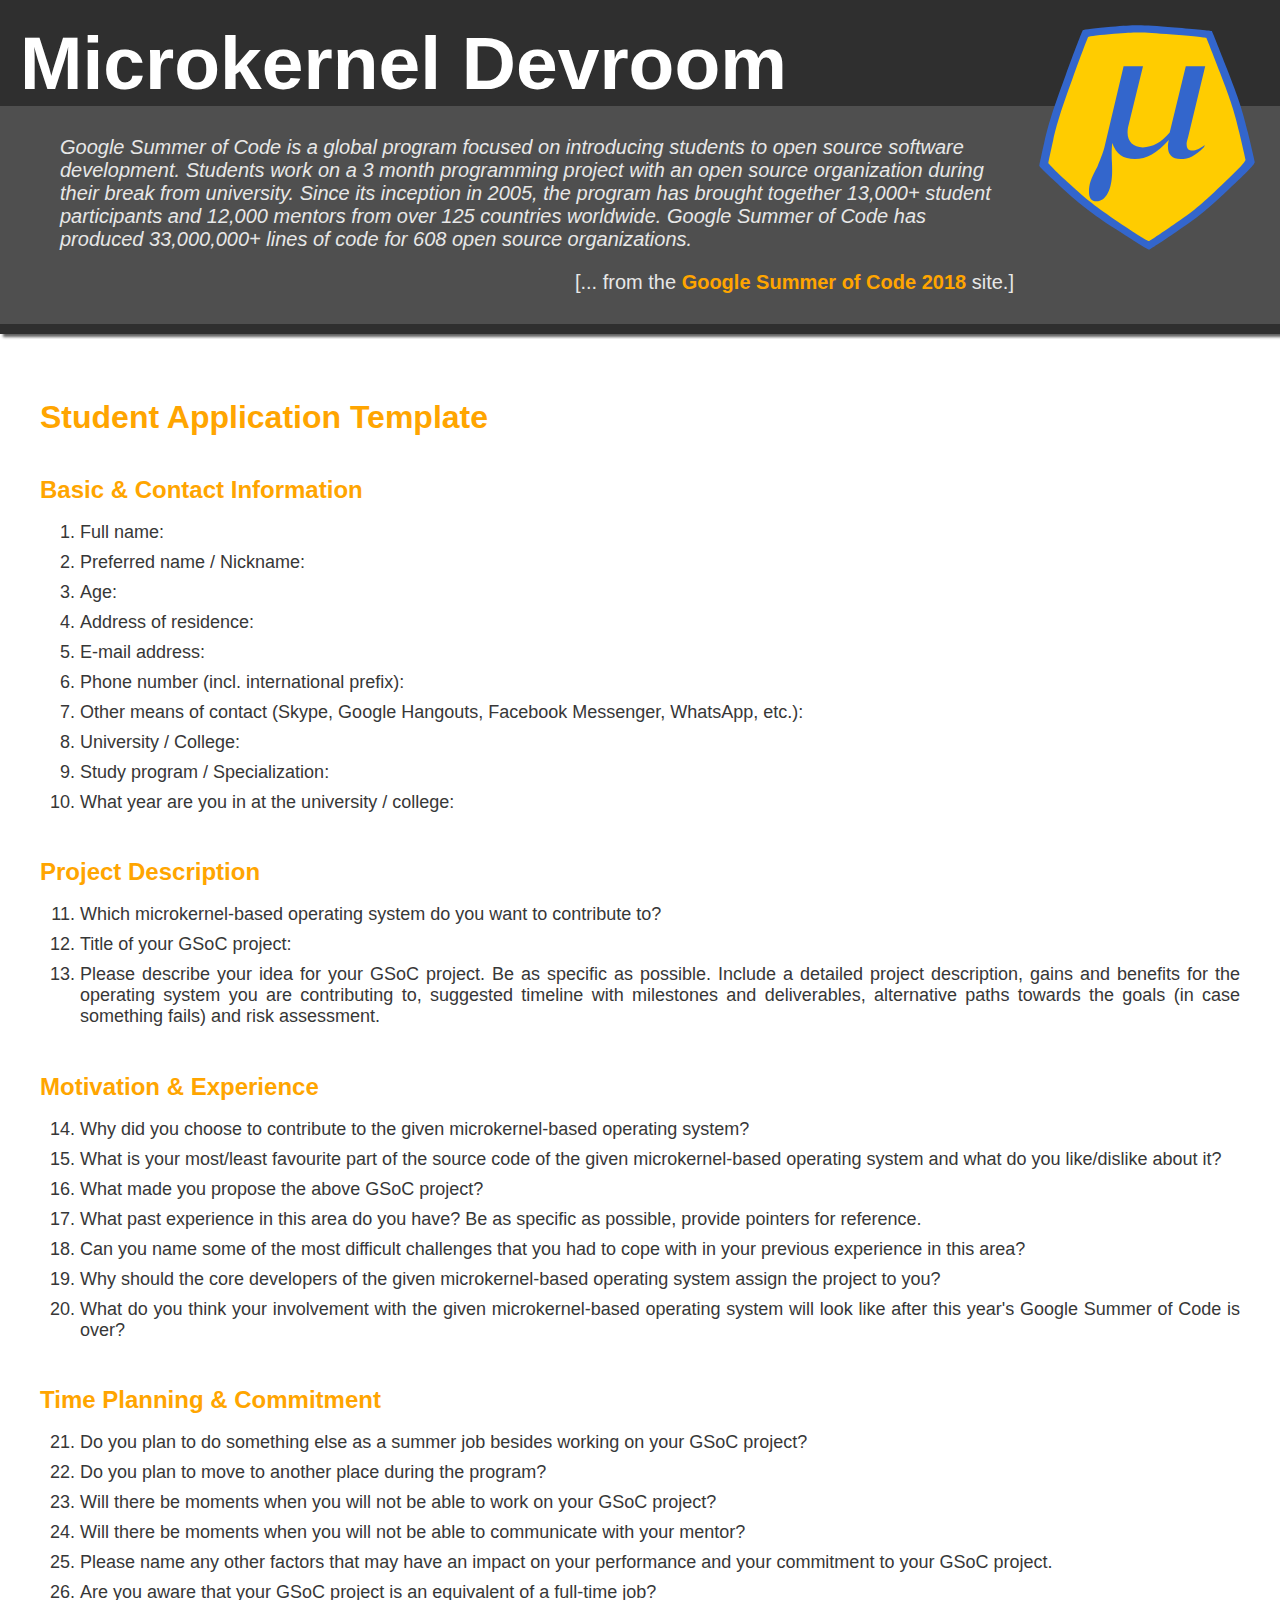
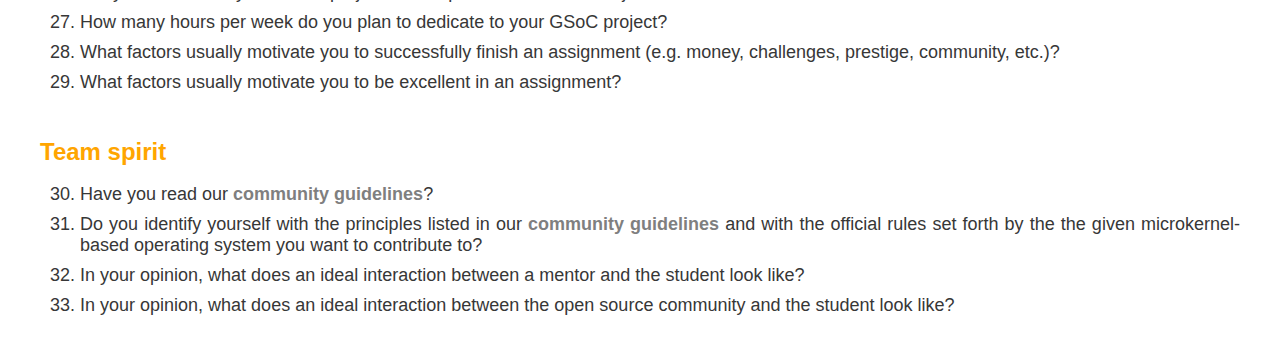
==== form.html @ 0592c829 "Initiali import" ====
<!DOCTYPE html>
<html>
	<head>
		<title>Microkernel Devroom and Google Summer of Code 2018</title>
		<meta http-equiv="Content-Type" content="text/html; charset=UTF-8" />
		<link rel="stylesheet" href="styles.css"/>
		<link rel="icon" type="image/png" href="ukerdevroom-logo.png"/>
	</head>
	<body>
		<div class="wrapper">
		<img src="ukerdevroom-logo.svg"/>
		  <div class="logotext">
			<h1>Microkernel Devroom</h1>
		  </div>
			
		  <div class="intro">
			<blockquote>Google Summer of Code is a global program focused on
			introducing students to open source software development. Students
			work on a&nbsp;3&nbsp;month programming project with an open source
			organization during their break from university. Since its inception
			in 2005, the program has brought together 13,000+ student participants
			and 12,000 mentors from over 125 countries worldwide. Google Summer of
			Code has produced 33,000,000+ lines of code for 608 open source
			organizations.</blockquote>
			
			<p class="right">[... from the <a href="https://summerofcode.withgoogle.com/about/">Google Summer of Code 2018</a> site.]</p>
		  </div>

		  <div class="separator"></div>

		  <div class="main">
			
			<h2>Student Application Template</h2>
			
			<h3>Basic &amp; Contact Information</h3>
			
			<ol>
				<li>Full name:</li>
				<li>Preferred name / Nickname:</li>
				<li>Age:</li>
				<li>Address of residence:</li>
				<li>E-mail address:</li>
				<li>Phone number (incl. international prefix):</li>
				<li>Other means of contact (Skype, Google Hangouts, Facebook Messenger, WhatsApp, etc.):</li>
				<li>University / College:</li>
				<li>Study program / Specialization:</li>
				<li>What year are you in at the university / college:</li>
			</ol>
			
			<h3>Project Description</h3>
			
			<ol start="11">
				<li>Which microkernel-based operating system do you want to contribute to?</li>
				<li>Title of your GSoC project:</li>
				<li>Please describe your idea for your GSoC project. Be as specific as possible.
					Include a&nbsp;detailed project description, gains and benefits for the operating
					system you are contributing to, suggested timeline with milestones and deliverables,
					alternative paths towards the goals (in case something fails) and risk assessment.</li>
			</ol>
			
			<h3>Motivation &amp; Experience</h3>
			
			<ol start="14">
				<li>Why did you choose to contribute to the given microkernel-based
					operating system?</li>
				<li>What is your most/least favourite part of the source code of the
					given microkernel-based operating system and what do you like/dislike
					about it?</li>
				<li>What made you propose the above GSoC project?</li>
				<li>What past experience in this area do you have? Be as specific as possible,
					provide pointers for reference.</li>
				<li>Can you name some of the most difficult challenges that you had to cope
					with in your previous experience in this area?</li>
				<li>Why should the core developers of the given microkernel-based operating
					system assign the project to you?</li>
				<li>What do you think your involvement with the given microkernel-based operating
					system will look like after this year's Google Summer of Code is over?</li>
			</ol>
			
			<h3>Time Planning &amp; Commitment</h3>
			
			<ol start="21">
				<li>Do you plan to do something else as a&nbsp;summer job besides working on
					your GSoC project?</li>
				<li>Do you plan to move to another place during the program?</li>
				<li>Will there be moments when you will not be able to work on your GSoC
					project?</li>
				<li>Will there be moments when you will not be able to communicate with your
					mentor?</li>
				<li>Please name any other factors that may have an impact on your performance
					and your commitment to your GSoC project.</li>
				<li>Are you aware that your GSoC project is an equivalent of a&nbsp;full-time job?</li>
				<li>How many hours per week do you plan to dedicate to your GSoC project?</li>
				<li>What factors usually motivate you to successfully finish an assignment
					(e.g. money, challenges, prestige, community, etc.)?</li>
				<li>What factors usually motivate you to be excellent in an assignment?</li>
			</ol>
			
			<h3>Team spirit</h3>
			
			<ol start="30">
				<li>Have you read our <a href="./guidelines.html">community guidelines</a>?</li>
				<li>Do you identify yourself with the principles listed in our
					<a href="./guidelines.html">community guidelines</a> and with the
					official rules set forth by the the given microkernel-based
					operating system you want to contribute to?</li>
				<li>In your opinion, what does an ideal interaction between a mentor and the
					student look like?</li>
				<li>In your opinion, what does an ideal interaction between the open source
					community and the student look like?</li>
			</ol>
		  </div>
		</div>
	</body>
</html>
---- styles.css ----
html {
	margin: 0 0 0 0;
	padding: 0 0 0 0;
	height: 100%;
	overflow-y: initial;
}

body {
	color: #000;
	margin: 0px;
	padding: 0px;
	font: normal 13px Verdana, Arial, 'Bitstream Vera Sans', Helvetica, sans-serif;
	height: 100%;
}

.wrapper {
	width: 100%;
	overflow: auto;
	font-size: 18px;
	font-family: Arial, Verdana;
}

p.right a {
	color: orange;
	text-decoration: none;
}

h3 a {
	color: inherit;
	text-decoration: none;
}

a {
	color: #7f7f7f;
	text-decoration: none;
	font-weight: bold;
}

a:hover {
	text-decoration: underline;
}

p.links {
	font-size: 14px;
}
p.links a {
	color: green;
	padding-right: 10px;
}

.right {
	text-align: right;
}

.logotext h1 {
	padding: 20px 20px 0px 20px;
	background-color: #2f2f2f;
	color: #ffffff;
	font-weight: bold;
	font-family: Arial, Verdana;
	font-size: 75px;
	margin: 0;
}

.intro {
	padding: 10px 20px 10px 20px;
	background-color: #4f4f4f;
	color: #e7e7e7;
	font-family: Arial, Verdana;
	font-size: 20px;
	text-align: left;
}

.separator {
	width: 100%;
	height: 10px;
	background-color: #2f2f2f;
	box-shadow: 3px 3px 3px #5f5f5f;
	margin-bottom: 5px;
}

div.main {
	color: #373737;
	background-color: #ffffff;
	padding: 20px;
	max-width: 1200px;
	margin-left: auto;
	margin-right: auto;
}

h1 {
	margin: 0px 0px 0px 0px;
	padding: 0;
	font-weight: bold;
	font-size: 48px;
	font-family: Arial, Verdana;
}


h2 {
	margin: 40px 0px 0px 0px;
	padding: 0;
	font-weight: bold;
	font-size: 32px;
	font-family: Arial, Verdana;
	color: orange;
}

h3 {
	margin: 40px 0px 0px 0px;
	padding: 0;
	font-weight: bold;
	font-size: 24px;
	font-family: Arial, Verdana;
	color: orange;
}

p {
	text-align: justify;
}

li {
	margin-top: 0.2em;
	padding-bottom: 0.3em;
	text-align: justify;
}

blockquote {
	font-style: italic;
	text-align: left;
}

img {
    max-width: 300px;
    max-height: 300px;
    padding: 25px;
    margin: 0 0 0 0;
    float: right;
}
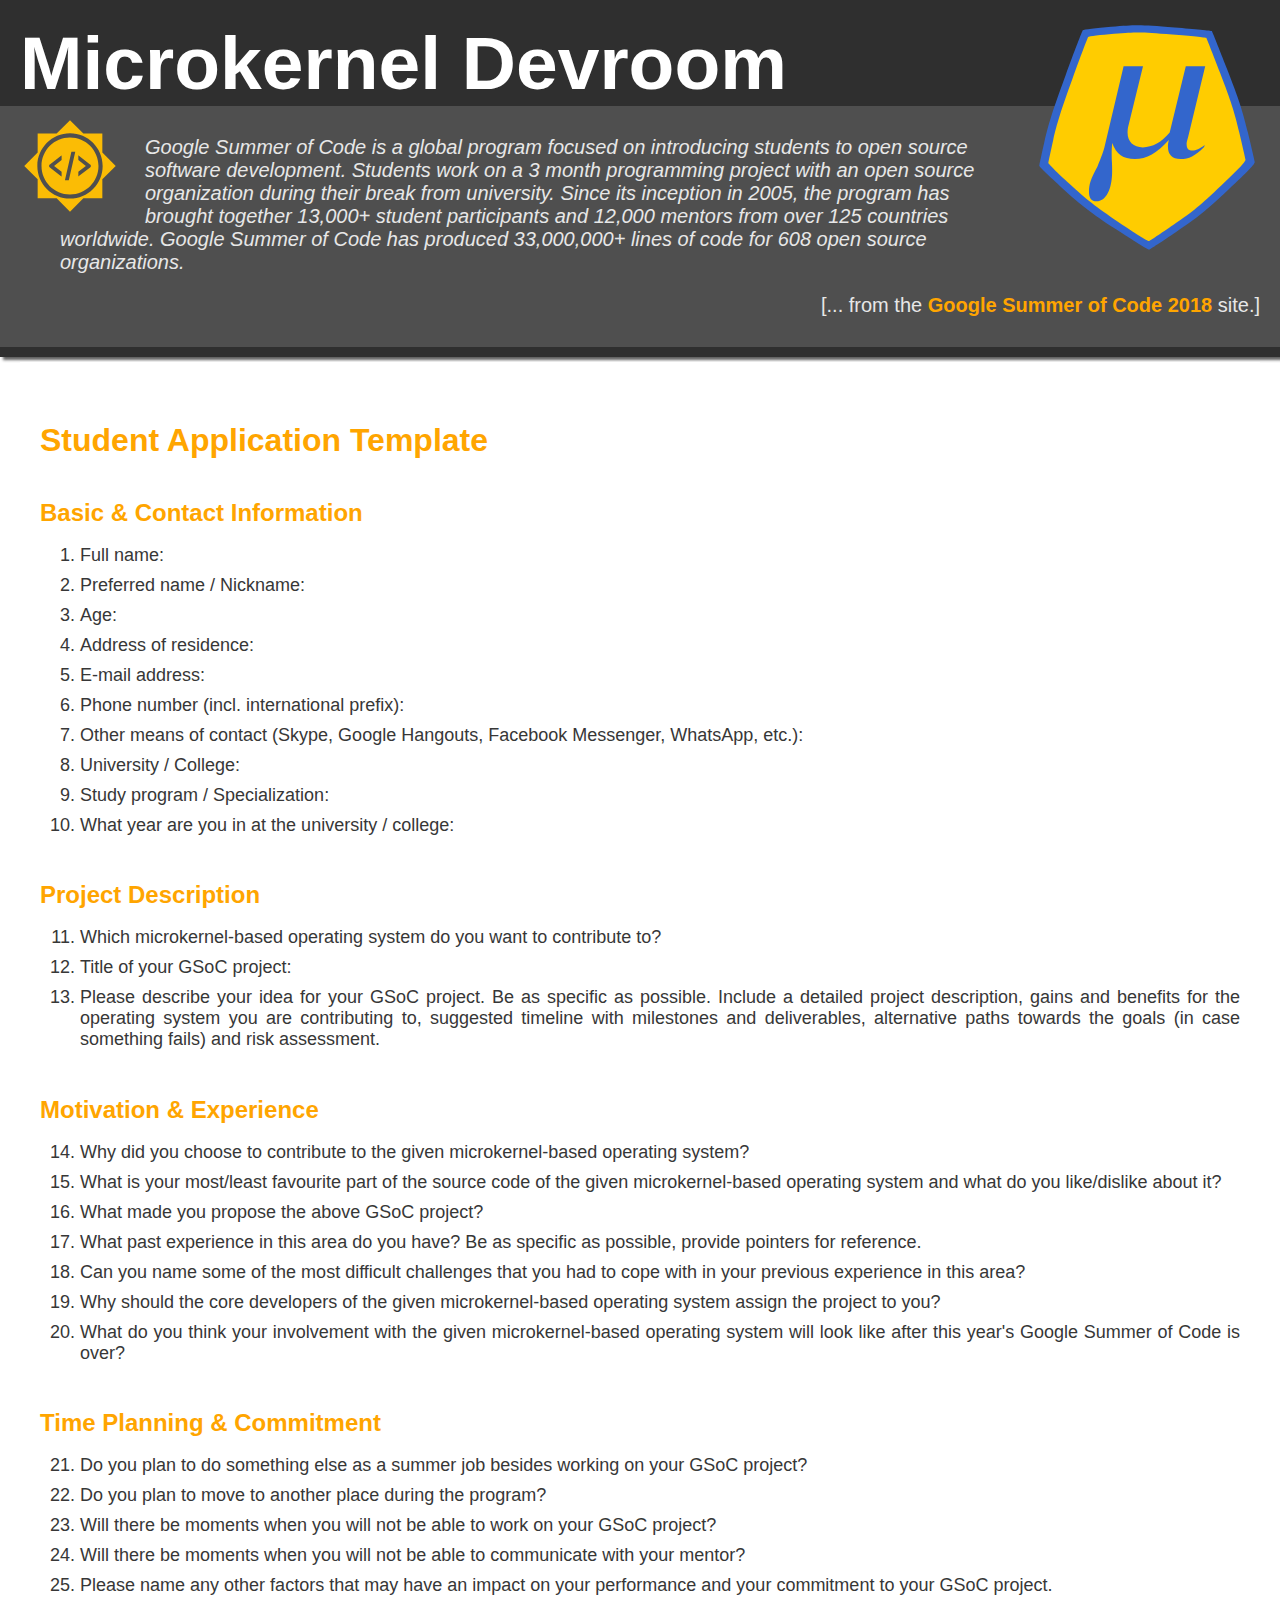
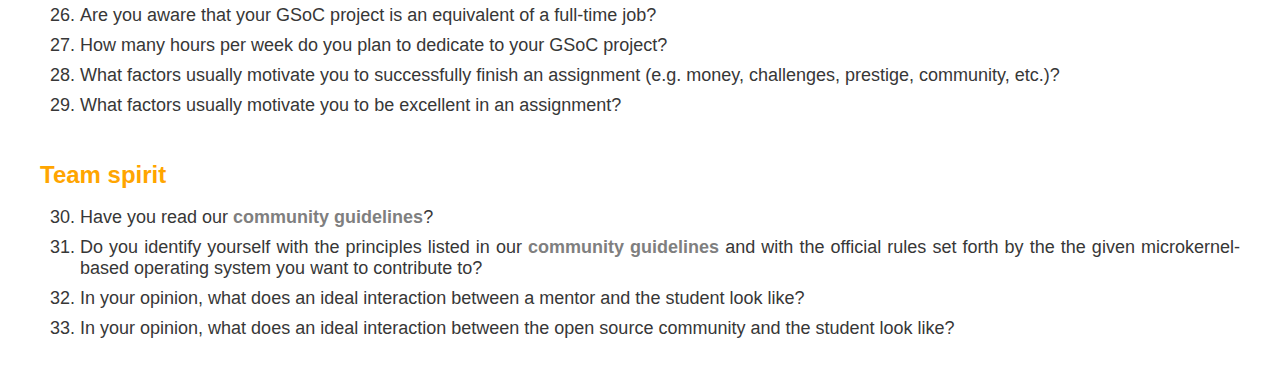
==== commit 7ba5638a: "Add GSoC logo" ====
--- a/form.html
+++ b/form.html
@@ -14,6 +14,7 @@
 		  </div>
 			
 		  <div class="intro">
+			<img src="GSoC-icon.svg">
 			<blockquote>Google Summer of Code is a global program focused on
 			introducing students to open source software development. Students
 			work on a&nbsp;3&nbsp;month programming project with an open source
--- a/styles.css
+++ b/styles.css
@@ -130,10 +130,18 @@
 	text-align: left;
 }
 
-img {
+div.wrapper img {
     max-width: 300px;
     max-height: 300px;
     padding: 25px;
     margin: 0 0 0 0;
     float: right;
 }
+
+div.intro img {
+    max-width: 100px;
+    max-height: 100px;
+    padding: 0 25px 0 0;
+    margin: 0 0 0 0;
+    float: left;
+}
